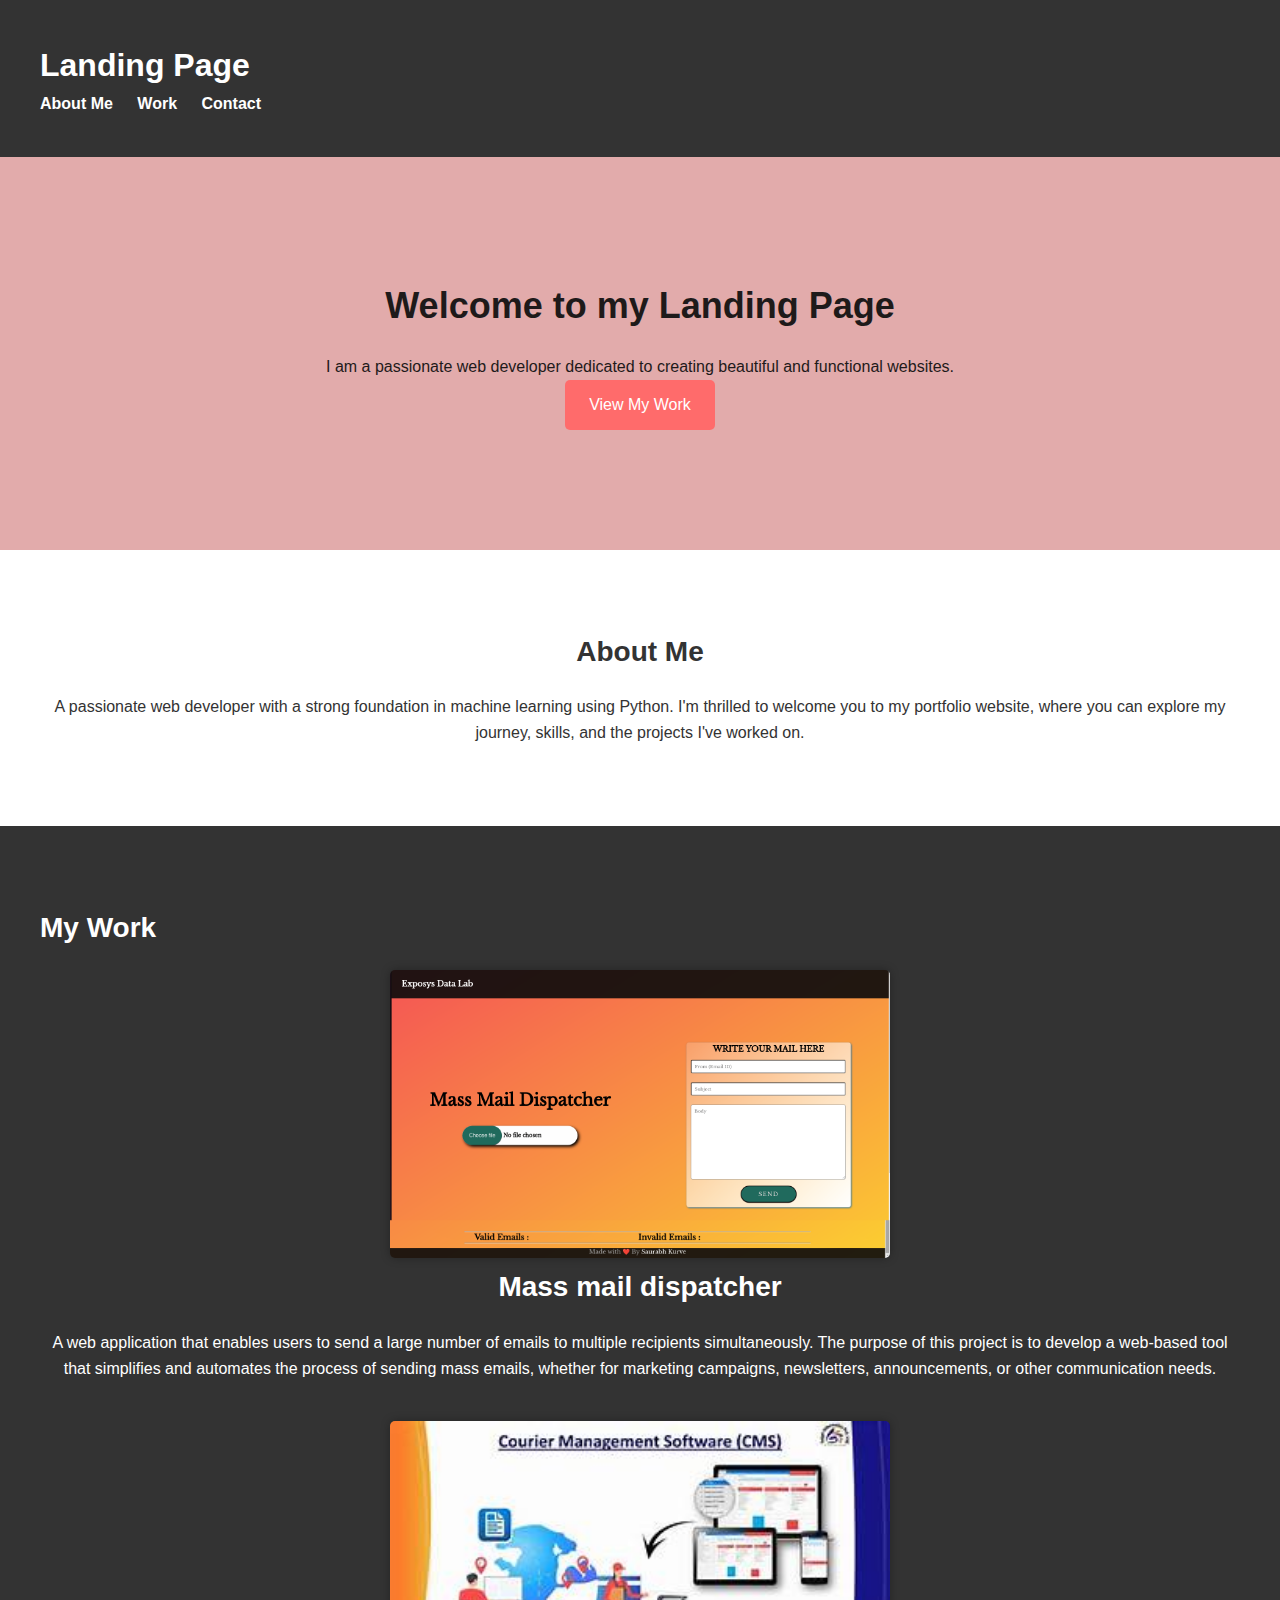
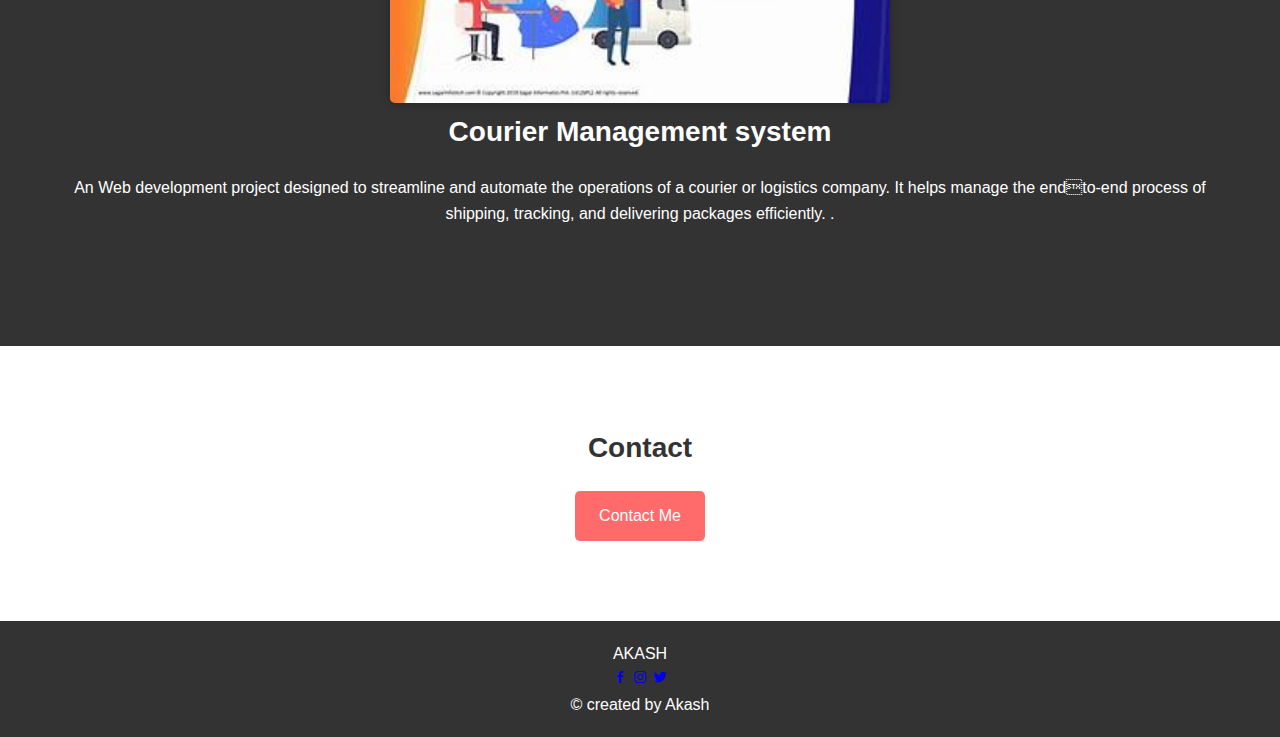
==== land page/index.html @ a88aabf0 "Initial commit" ====
<!DOCTYPE html>
<html lang="en">
<head>
    <meta charset="UTF-8">
    <meta name="viewport" content="width=device-width, initial-scale=1.0">
    <title>LANDING PAGE</title>
    <link rel="stylesheet" href="style.css">
    <link href='https://cdn.jsdelivr.net/npm/boxicons@2.0.5/css/boxicons.min.css' rel='stylesheet'>

</head>
<body>
    <header>
        <nav>
            <div class="container">
                <h1>Landing Page</h1>
                <ul>
                    <li><a href="#about">About Me</a></li>
                    <li><a href="#portfolio">Work</a></li>
                    <li><a href="#contact">Contact</a></li>
                </ul>
            </div>
        </nav>
    </header>

    <section id="hero">
        <div class="container">
            <h2>Welcome to my Landing Page</h2>
            <p>I am a passionate web developer dedicated to creating beautiful and functional websites.</p>
            <a href="#portfolio" class="btn">View My Work</a>
        </div>
    </section>

    <section id="about">
        <div class="container">
            <h2>About Me</h2>
            <p>A passionate web developer with a strong foundation in machine learning using Python. I'm thrilled to welcome you to my portfolio website, where you can explore my journey, skills, and the projects I've worked on.</p>
        </div>
    </section>

    <section id="portfolio">
        <div class="container">
            <h2>My Work</h2>
            <div class="portfolio-item">
                <img src="project1.png" alt="Project 1" width="500ps">
                
                <h2>Mass mail dispatcher</h2>
                <p>A web application that enables users to send a large number of emails
                    to multiple recipients simultaneously. The purpose of this project is to
                    develop a web-based tool that simplifies and automates the process of
                    sending mass emails, whether for marketing campaigns, newsletters,
                    announcements, or other communication needs.</p>
            </div>
            <div class="portfolio-item">
                <img src="project2.jpeg" alt="Project 2" width="500ps">
                <h2>Courier Management system</h2>
                <p>An Web development project designed to streamline and automate the
                    operations of a courier or logistics company. It helps manage the endto-end process of shipping, tracking, and delivering packages efficiently.
                    .</p>
            </div>
            <!-- Add more portfolio items here -->
        </div>
    </section>

    <section id="contact">
        <div class="container">
            <h2>Contact</h2>
            
            <a href="mailto:nakashkumar8088@email.com" class="btn">Contact Me</a>
        </div>
    </section>
    

   <!-- Add these lines to your HTML file, inside the footer section -->
   <footer class="footer">
   <p class="footer__title">AKASH</p>
   <div class="footer__social">
       <a href="#" class="footer__icon"><i class='bx bxl-facebook' ></i></a>
       <a href="#" class="footer__icon"><i class='bx bxl-instagram' ></i></a>
       <a href="#" class="footer__icon"><i class='bx bxl-twitter' ></i></a>
   </div>
   <p class="footer__copy">&#169; created by Akash</p>
</footer>


    <link rel="stylesheet" href="styles.css">

</body>
</html>
---- land page/style.css ----
/* Reset some default styles */
body, h1, h2, h3, p, ul, li {
    margin: 0;
    padding: 0;
}

body {
    font-family: 'Arial', sans-serif;
    background-color: #e2abab;
    line-height: 1.6;
}

.container {
    max-width: 1200px;
    margin: 0 auto;
    padding: 20px;
}

header {
    background-color: #333;
    color: #fff;
    padding: 20px 0;
}

nav ul {
    list-style: none;
}

nav ul li {
    display: inline;
    margin-right: 20px;
}

nav a {
    text-decoration: none;
    color: #fff;
    font-weight: bold;
    transition: color 0.3s ease-in-out;
}

nav a:hover {
    color: #f9f9f9;
}

section {
    padding: 60px 0;
}

#hero {
    background-image: url('hero-bg.jpg');
    background-size: cover;
    background-position: center;
    text-align: center;
    color: #1e1a1a;
    padding: 100px 0;
}

#hero h2 {
    font-size: 36px;
    margin-bottom: 20px;
}

.btn {
    display: inline-block;
    padding: 12px 24px;
    background-color: #ff6b6b;
    color: #fff;
    text-decoration: none;
    border-radius: 5px;
    transition: background-color 0.3s ease-in-out;
}

.btn:hover {
    background-color: #ff4747;
}

#about {
    background-color: #fff;
    color: #333;
    text-align: center;
}

#about h2 {
    font-size: 28px;
    margin-bottom: 20px;
    color: #333;
}

#portfolio {
    background-color: #333;
    color: #fff;
    padding: 60px 0;
}

#portfolio h2 {
    font-size: 28px;
    margin-bottom: 20px;
}

.portfolio-item {
    text-align: center;
    margin-bottom: 40px;
}

.portfolio-item img {
    max-width: 100%;
    height: auto;
    border-radius: 5px;
    box-shadow: 0 0 10px rgba(0, 0, 0, 0.3);
    transition: transform 0.3s ease-in-out;
}

.portfolio-item img:hover {
    transform: scale(1.05);
}

#contact {
    background-color: #fff;
    color: #333;
    text-align: center;
    padding: 60px 0;
}

#contact h2 {
    font-size: 28px;
    margin-bottom: 20px;
    color: #333;
}

footer {
    background-color: #333;
    color: #fff;
    text-align: center;
    padding: 20px 0;
}
/* Add this CSS to style the social media buttons */
.footer_social {
    margin-top: 20px;
}

.footer_social a {
    font-size: 24px;
    margin-right: 10px;
    color: #333;
    text-decoration: none;
    transition: color 0.3s ease-in-out;
}

.footer_social a:hover {
    color: #0077B5; /* Change to the color of your choice */
}
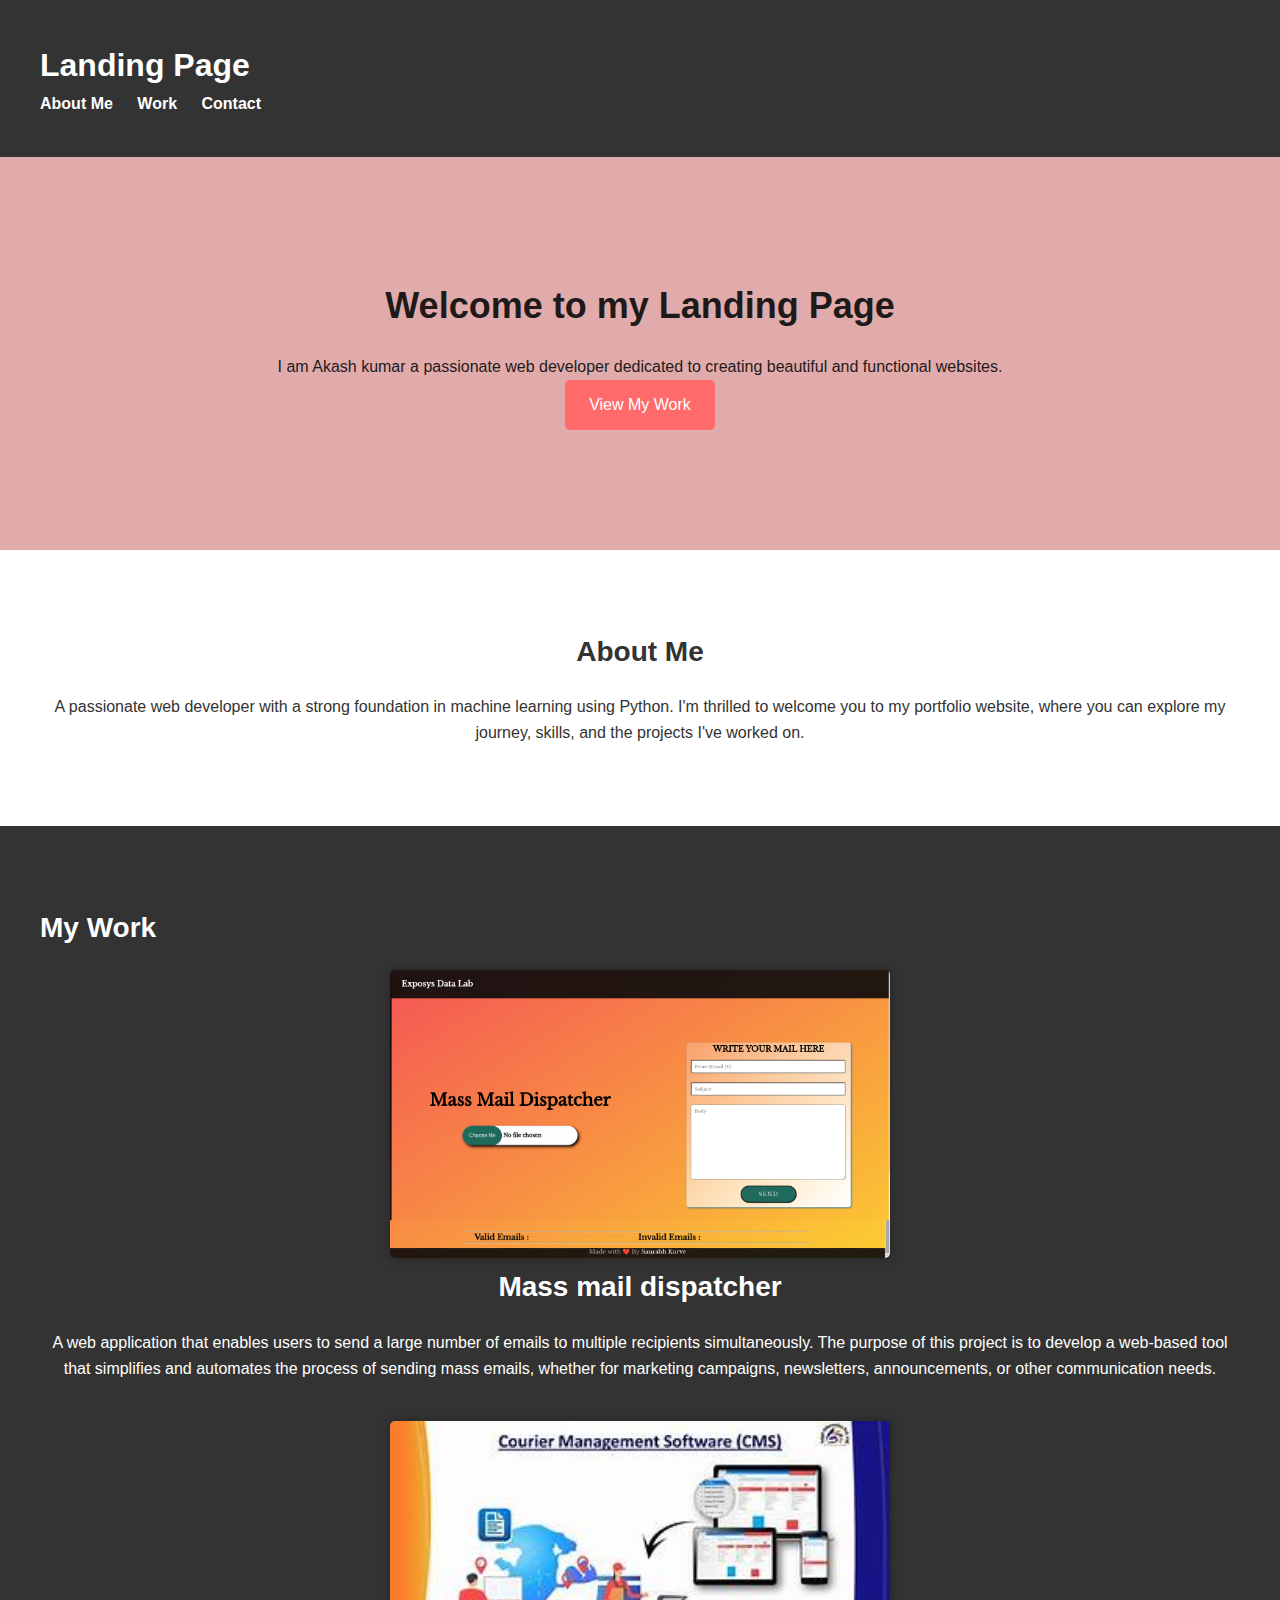
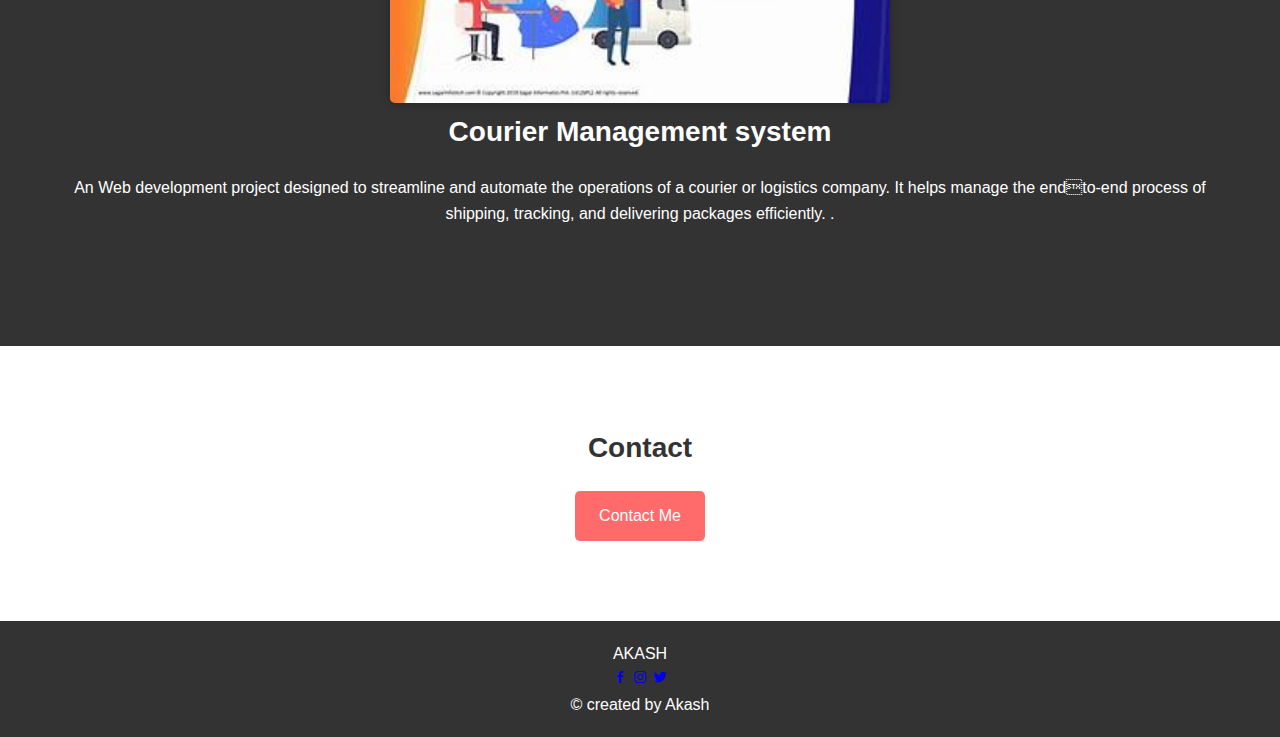
==== commit 0036c95a: "index.html" ====
--- a/land page/index.html
+++ b/land page/index.html
@@ -25,7 +25,7 @@
     <section id="hero">
         <div class="container">
             <h2>Welcome to my Landing Page</h2>
-            <p>I am a passionate web developer dedicated to creating beautiful and functional websites.</p>
+            <p>I am Akash kumar a passionate web developer dedicated to creating beautiful and functional websites.</p>
             <a href="#portfolio" class="btn">View My Work</a>
         </div>
     </section>
